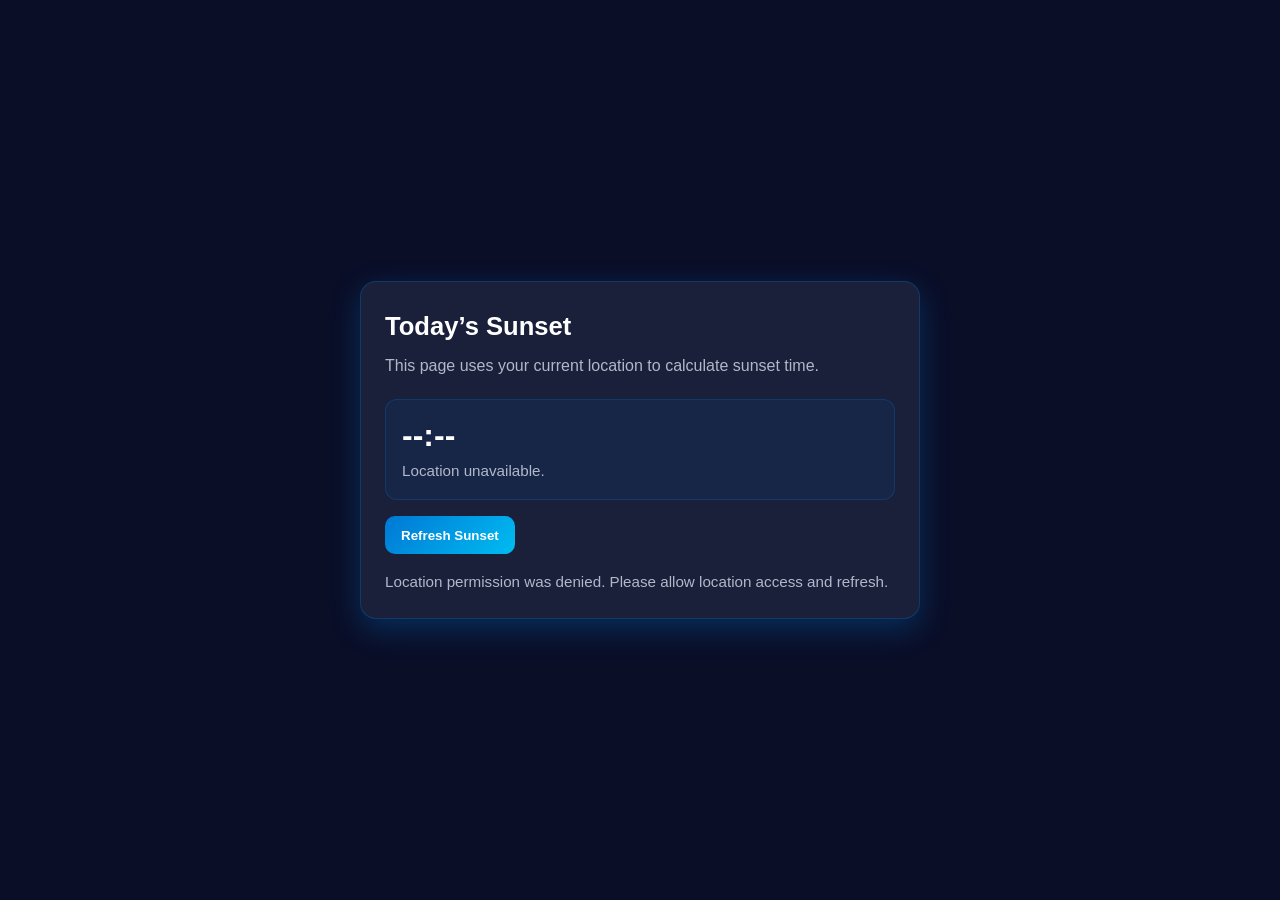
==== sunTime.html @ 174bce9b "rename" ====
<!DOCTYPE html>
<html lang="en">
	<head>
		<meta charset="UTF-8" />
		<meta name="viewport" content="width=device-width, initial-scale=1.0" />
		<title>Sunset Time by Location</title>
		<link rel="stylesheet" href="style_suntime.css" />
	</head>
	<body>
		<main class="sunset-page">
			<section class="sunset-card">
				<h1 class="sunset-title">Today’s Sunset</h1>
				<p class="sunset-subtitle">
					This page uses your current location to calculate sunset time.
				</p>

				<div class="sunset-result">
					<span id="sunset-time" class="sunset-time">--:--</span>
					<div id="sunset-date" class="sunset-meta">Waiting for location…</div>
					<div id="sunset-location" class="sunset-meta"></div>
					<div id="sunset-remaining" class="sunset-meta"></div>
				</div>

				<div class="sunset-actions">
					<button id="refresh-btn" class="sunset-btn" type="button">
						Refresh Sunset
					</button>
				</div>

				<p id="sunset-status" class="sunset-status"></p>
			</section>
		</main>

		<script>
			const sunsetTimeEl = document.getElementById("sunset-time");
			const sunsetDateEl = document.getElementById("sunset-date");
			const sunsetLocationEl = document.getElementById("sunset-location");
			const sunsetRemainingEl = document.getElementById("sunset-remaining");
			const sunsetStatusEl = document.getElementById("sunset-status");
			const refreshBtn = document.getElementById("refresh-btn");

			let activeSunsetDate = null;
			let remainingTimer = null;

			function setStatus(message) {
				sunsetStatusEl.textContent = message;
			}

			function updateRemainingTime() {
				if (!activeSunsetDate) {
					sunsetRemainingEl.textContent = "";
					return;
				}

				const now = new Date();
				const diffMs = activeSunsetDate.getTime() - now.getTime();

				if (diffMs <= 0) {
					sunsetRemainingEl.textContent = "Sunset has already passed for today.";
					return;
				}

				const totalSeconds = Math.floor(diffMs / 1000);
				const hours = Math.floor(totalSeconds / 3600);
				const minutes = Math.floor((totalSeconds % 3600) / 60);
				const seconds = totalSeconds % 60;

				sunsetRemainingEl.textContent = `Time remaining: ${hours}h ${minutes}m ${seconds}s`;
			}

			async function loadSunset(latitude, longitude) {
				const endpoint = `https://api.sunrise-sunset.org/json?lat=${latitude}&lng=${longitude}&date=today&formatted=0`;
				const response = await fetch(endpoint);

				if (!response.ok) {
					throw new Error("Failed to fetch sunset data.");
				}

				const payload = await response.json();
				if (payload.status !== "OK") {
					throw new Error("Sunset API returned an invalid response.");
				}

				const sunsetDate = new Date(payload.results.sunset);
				activeSunsetDate = sunsetDate;
				const localTime = sunsetDate.toLocaleTimeString([], {
					hour: "2-digit",
					minute: "2-digit",
				});
				const readableDate = sunsetDate.toLocaleDateString([], {
					weekday: "long",
					year: "numeric",
					month: "long",
					day: "numeric",
				});

				sunsetTimeEl.textContent = localTime;
				sunsetDateEl.textContent = readableDate;
				sunsetLocationEl.textContent = `Lat ${latitude.toFixed(4)}, Lng ${longitude.toFixed(4)}`;
				updateRemainingTime();

				if (remainingTimer) {
					clearInterval(remainingTimer);
				}
				remainingTimer = setInterval(updateRemainingTime, 1000);
				setStatus("Updated successfully.");
			}

			function fetchSunsetForCurrentLocation() {
				if (!navigator.geolocation) {
					setStatus("Geolocation is not supported by your browser.");
					sunsetDateEl.textContent = "Cannot detect location.";
					return;
				}

				setStatus("Detecting your location...");
				navigator.geolocation.getCurrentPosition(
					async (position) => {
						try {
							setStatus("Calculating today’s sunset...");
							await loadSunset(position.coords.latitude, position.coords.longitude);
						} catch (error) {
							setStatus(error.message || "Unable to calculate sunset.");
						}
					},
					(error) => {
						const message =
							error.code === error.PERMISSION_DENIED
								? "Location permission was denied. Please allow location access and refresh."
								: "Could not get your location. Please try again.";
						setStatus(message);
						sunsetDateEl.textContent = "Location unavailable.";
					},
					{
						enableHighAccuracy: true,
						timeout: 10000,
						maximumAge: 300000,
					}
				);
			}

			refreshBtn.addEventListener("click", fetchSunsetForCurrentLocation);
			fetchSunsetForCurrentLocation();
		</script>
	</body>
</html>
---- style_suntime.css ----
* {
	margin: 0;
	padding: 0;
	box-sizing: border-box;
}

:root {
	--primary-color: #0078d4;
	--secondary-color: #00bcf2;
	--accent-color: #50e6ff;
	--dark-bg: #0a0e27;
	--darker-bg: #060920;
	--card-bg: #1a1f3a;
	--text-primary: #ffffff;
	--text-secondary: #b0b8c9;
	--gradient-1: linear-gradient(135deg, #0078d4 0%, #00bcf2 100%);
	--shadow: 0 10px 30px rgba(0, 120, 212, 0.3);
}

body {
	font-family: 'Segoe UI', Tahoma, Geneva, Verdana, sans-serif;
	background: var(--dark-bg);
	color: var(--text-primary);
	line-height: 1.6;
}

.sunset-page {
	min-height: 100vh;
	display: grid;
	place-items: center;
	padding: 2rem;
}

.sunset-card {
	width: 100%;
	max-width: 560px;
	background: var(--card-bg);
	border: 1px solid rgba(0, 120, 212, 0.3);
	border-radius: 16px;
	box-shadow: var(--shadow);
	padding: 1.5rem;
}

.sunset-title {
	margin-bottom: 0.4rem;
	font-size: 1.6rem;
}

.sunset-subtitle {
	color: var(--text-secondary);
	margin-bottom: 1.25rem;
}

.sunset-result {
	border: 1px solid rgba(0, 120, 212, 0.25);
	border-radius: 12px;
	padding: 1rem;
	background: rgba(0, 120, 212, 0.08);
}

.sunset-time {
	display: block;
	font-size: 2rem;
	font-weight: 700;
	line-height: 1.2;
	margin-bottom: 0.3rem;
}

.sunset-meta {
	color: var(--text-secondary);
	font-size: 0.95rem;
}

.sunset-actions {
	margin-top: 1rem;
	display: flex;
	gap: 0.75rem;
}

.sunset-btn {
	border: 0;
	border-radius: 10px;
	padding: 0.7rem 1rem;
	background: var(--gradient-1);
	color: var(--text-primary);
	font-weight: 600;
	cursor: pointer;
}

.sunset-status {
	margin-top: 1rem;
	font-size: 0.95rem;
	color: var(--text-secondary);
}
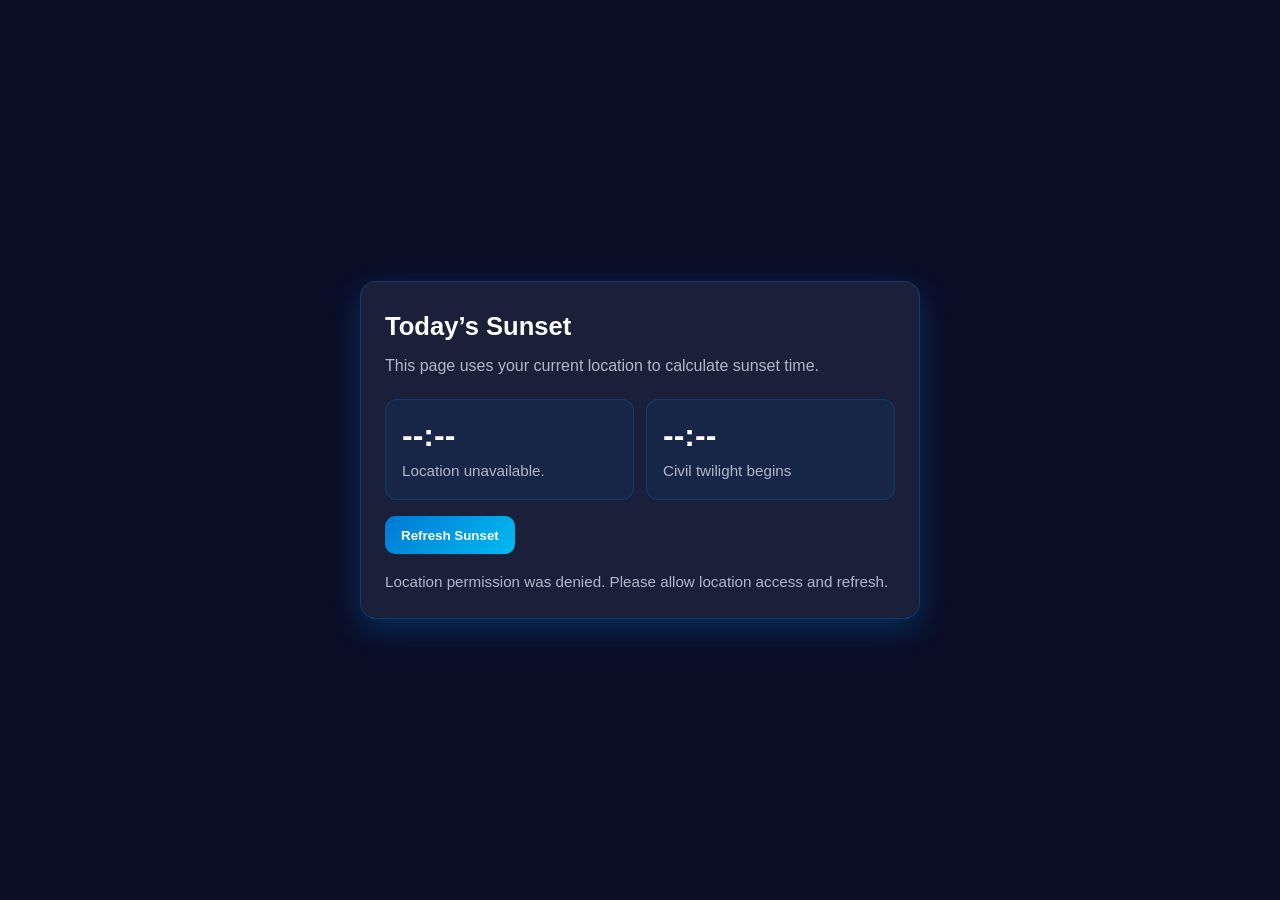
==== commit 450faab6: "civil twilight" ====
--- a/sunTime.html
+++ b/sunTime.html
@@ -1,147 +1,160 @@
-<!DOCTYPE html>
+<!doctype html>
 <html lang="en">
-	<head>
-		<meta charset="UTF-8" />
-		<meta name="viewport" content="width=device-width, initial-scale=1.0" />
-		<title>Sunset Time by Location</title>
-		<link rel="stylesheet" href="style_suntime.css" />
-	</head>
-	<body>
-		<main class="sunset-page">
-			<section class="sunset-card">
-				<h1 class="sunset-title">Today’s Sunset</h1>
-				<p class="sunset-subtitle">
-					This page uses your current location to calculate sunset time.
-				</p>
+  <head>
+    <meta charset="UTF-8" />
+    <meta name="viewport" content="width=device-width, initial-scale=1.0" />
+    <title>Sunset Time by Location</title>
+    <link rel="stylesheet" href="style_suntime.css" />
+  </head>
+  <body>
+    <main class="sunset-page">
+      <section class="sunset-card">
+        <h1 class="sunset-title">Today’s Sunset</h1>
+        <p class="sunset-subtitle">
+          This page uses your current location to calculate sunset time.
+        </p>
 
-				<div class="sunset-result">
-					<span id="sunset-time" class="sunset-time">--:--</span>
-					<div id="sunset-date" class="sunset-meta">Waiting for location…</div>
-					<div id="sunset-location" class="sunset-meta"></div>
-					<div id="sunset-remaining" class="sunset-meta"></div>
-				</div>
+        <div class="sunset-result-grid">
+          <div class="sunset-result">
+            <span id="sunset-time" class="sunset-time">--:--</span>
+            <div id="sunset-date" class="sunset-meta">Waiting for location…</div>
+          </div>
+          <div class="sunset-result">
+            <span id="civil-twilight-begin" class="sunset-time">--:--</span>
+            <div class="sunset-meta">Civil twilight begins</div>
+          </div>
+        </div>
+        <div id="sunset-remaining" class="sunset-meta"></div>
 
-				<div class="sunset-actions">
-					<button id="refresh-btn" class="sunset-btn" type="button">
-						Refresh Sunset
-					</button>
-				</div>
+        <div class="sunset-actions">
+          <button id="refresh-btn" class="sunset-btn" type="button">
+            Refresh Sunset
+          </button>
+        </div>
 
-				<p id="sunset-status" class="sunset-status"></p>
-			</section>
-		</main>
+        <p id="sunset-status" class="sunset-status"></p>
+      </section>
+    </main>
 
-		<script>
-			const sunsetTimeEl = document.getElementById("sunset-time");
-			const sunsetDateEl = document.getElementById("sunset-date");
-			const sunsetLocationEl = document.getElementById("sunset-location");
-			const sunsetRemainingEl = document.getElementById("sunset-remaining");
-			const sunsetStatusEl = document.getElementById("sunset-status");
-			const refreshBtn = document.getElementById("refresh-btn");
+    <script>
+      const sunsetTimeEl = document.getElementById("sunset-time");
+      const sunsetDateEl = document.getElementById("sunset-date");
+      const civilTwilightBeginEl = document.getElementById("civil-twilight-begin");
+      const sunsetRemainingEl = document.getElementById("sunset-remaining");
+      const sunsetStatusEl = document.getElementById("sunset-status");
+      const refreshBtn = document.getElementById("refresh-btn");
 
-			let activeSunsetDate = null;
-			let remainingTimer = null;
+      let activeSunsetDate = null;
+      let remainingTimer = null;
 
-			function setStatus(message) {
-				sunsetStatusEl.textContent = message;
-			}
+      function setStatus(message) {
+        sunsetStatusEl.textContent = message;
+      }
 
-			function updateRemainingTime() {
-				if (!activeSunsetDate) {
-					sunsetRemainingEl.textContent = "";
-					return;
-				}
+      function updateRemainingTime() {
+        if (!activeSunsetDate) {
+          sunsetRemainingEl.textContent = "";
+          return;
+        }
 
-				const now = new Date();
-				const diffMs = activeSunsetDate.getTime() - now.getTime();
+        const now = new Date();
+        const diffMs = activeSunsetDate.getTime() - now.getTime();
 
-				if (diffMs <= 0) {
-					sunsetRemainingEl.textContent = "Sunset has already passed for today.";
-					return;
-				}
+        if (diffMs <= 0) {
+          sunsetRemainingEl.textContent =
+            "Sunset has already passed for today.";
+          return;
+        }
 
-				const totalSeconds = Math.floor(diffMs / 1000);
-				const hours = Math.floor(totalSeconds / 3600);
-				const minutes = Math.floor((totalSeconds % 3600) / 60);
-				const seconds = totalSeconds % 60;
+        const totalSeconds = Math.floor(diffMs / 1000);
+        const hours = Math.floor(totalSeconds / 3600);
+        const minutes = Math.floor((totalSeconds % 3600) / 60);
+        const seconds = totalSeconds % 60;
 
-				sunsetRemainingEl.textContent = `Time remaining: ${hours}h ${minutes}m ${seconds}s`;
-			}
+        sunsetRemainingEl.textContent = `Time remaining: ${hours}h ${minutes}m ${seconds}s`;
+      }
 
-			async function loadSunset(latitude, longitude) {
-				const endpoint = `https://api.sunrise-sunset.org/json?lat=${latitude}&lng=${longitude}&date=today&formatted=0`;
-				const response = await fetch(endpoint);
+      async function loadSunset(latitude, longitude) {
+        const endpoint = `https://api.sunrise-sunset.org/json?lat=${latitude}&lng=${longitude}&date=today&formatted=0`;
+        const response = await fetch(endpoint);
 
-				if (!response.ok) {
-					throw new Error("Failed to fetch sunset data.");
-				}
+        if (!response.ok) {
+          throw new Error("Failed to fetch sunset data.");
+        }
 
-				const payload = await response.json();
-				if (payload.status !== "OK") {
-					throw new Error("Sunset API returned an invalid response.");
-				}
+        const payload = await response.json();
+        if (payload.status !== "OK") {
+          throw new Error("Sunset API returned an invalid response.");
+        }
 
-				const sunsetDate = new Date(payload.results.sunset);
-				activeSunsetDate = sunsetDate;
-				const localTime = sunsetDate.toLocaleTimeString([], {
-					hour: "2-digit",
-					minute: "2-digit",
-				});
-				const readableDate = sunsetDate.toLocaleDateString([], {
-					weekday: "long",
-					year: "numeric",
-					month: "long",
-					day: "numeric",
-				});
+        const sunsetDate = new Date(payload.results.sunset);
+        activeSunsetDate = sunsetDate;
+        const localTime = sunsetDate.toLocaleTimeString([], {
+          hour: "2-digit",
+          minute: "2-digit",
+        });
+        const readableDate = sunsetDate.toLocaleDateString([], {
+          weekday: "long",
+          year: "numeric",
+          month: "long",
+          day: "numeric",
+        });
+        const civilTwilightBeginDate = new Date(payload.results.civil_twilight_begin);
+        const civilTwilightBeginTime = civilTwilightBeginDate.toLocaleTimeString([], {
+          hour: "2-digit",
+          minute: "2-digit",
+        });
 
-				sunsetTimeEl.textContent = localTime;
-				sunsetDateEl.textContent = readableDate;
-				sunsetLocationEl.textContent = `Lat ${latitude.toFixed(4)}, Lng ${longitude.toFixed(4)}`;
-				updateRemainingTime();
+        sunsetTimeEl.textContent = localTime;
+        sunsetDateEl.textContent = readableDate;
+        civilTwilightBeginEl.textContent = civilTwilightBeginTime;
+        updateRemainingTime();
 
-				if (remainingTimer) {
-					clearInterval(remainingTimer);
-				}
-				remainingTimer = setInterval(updateRemainingTime, 1000);
-				setStatus("Updated successfully.");
-			}
+        if (remainingTimer) {
+          clearInterval(remainingTimer);
+        }
+        remainingTimer = setInterval(updateRemainingTime, 1000);
+        setStatus("Updated successfully.");
+      }
 
-			function fetchSunsetForCurrentLocation() {
-				if (!navigator.geolocation) {
-					setStatus("Geolocation is not supported by your browser.");
-					sunsetDateEl.textContent = "Cannot detect location.";
-					return;
-				}
+      function fetchSunsetForCurrentLocation() {
+        if (!navigator.geolocation) {
+          setStatus("Geolocation is not supported by your browser.");
+          sunsetDateEl.textContent = "Cannot detect location.";
+          return;
+        }
 
-				setStatus("Detecting your location...");
-				navigator.geolocation.getCurrentPosition(
-					async (position) => {
-						try {
-							setStatus("Calculating today’s sunset...");
-							await loadSunset(position.coords.latitude, position.coords.longitude);
-						} catch (error) {
-							setStatus(error.message || "Unable to calculate sunset.");
-						}
-					},
-					(error) => {
-						const message =
-							error.code === error.PERMISSION_DENIED
-								? "Location permission was denied. Please allow location access and refresh."
-								: "Could not get your location. Please try again.";
-						setStatus(message);
-						sunsetDateEl.textContent = "Location unavailable.";
-					},
-					{
-						enableHighAccuracy: true,
-						timeout: 10000,
-						maximumAge: 300000,
-					}
-				);
-			}
+        setStatus("Detecting your location...");
+        navigator.geolocation.getCurrentPosition(
+          async (position) => {
+            try {
+              setStatus("Calculating today’s sunset...");
+              await loadSunset(
+                position.coords.latitude,
+                position.coords.longitude,
+              );
+            } catch (error) {
+              setStatus(error.message || "Unable to calculate sunset.");
+            }
+          },
+          (error) => {
+            const message =
+              error.code === error.PERMISSION_DENIED
+                ? "Location permission was denied. Please allow location access and refresh."
+                : "Could not get your location. Please try again.";
+            setStatus(message);
+            sunsetDateEl.textContent = "Location unavailable.";
+          },
+          {
+            enableHighAccuracy: true,
+            timeout: 10000,
+            maximumAge: 300000,
+          },
+        );
+      }
 
-			refreshBtn.addEventListener("click", fetchSunsetForCurrentLocation);
-			fetchSunsetForCurrentLocation();
-		</script>
-	</body>
+      refreshBtn.addEventListener("click", fetchSunsetForCurrentLocation);
+      fetchSunsetForCurrentLocation();
+    </script>
+  </body>
 </html>
-
--- a/style_suntime.css
+++ b/style_suntime.css
@@ -58,6 +58,12 @@
 	background: rgba(0, 120, 212, 0.08);
 }
 
+.sunset-result-grid {
+	display: grid;
+	grid-template-columns: repeat(2, minmax(0, 1fr));
+	gap: 0.75rem;
+}
+
 .sunset-time {
 	display: block;
 	font-size: 2rem;
@@ -69,6 +75,16 @@
 .sunset-meta {
 	color: var(--text-secondary);
 	font-size: 0.95rem;
+}
+
+#sunset-remaining {
+	margin-top: 0.75rem;
+}
+
+@media (max-width: 640px) {
+	.sunset-result-grid {
+		grid-template-columns: 1fr;
+	}
 }
 
 .sunset-actions {
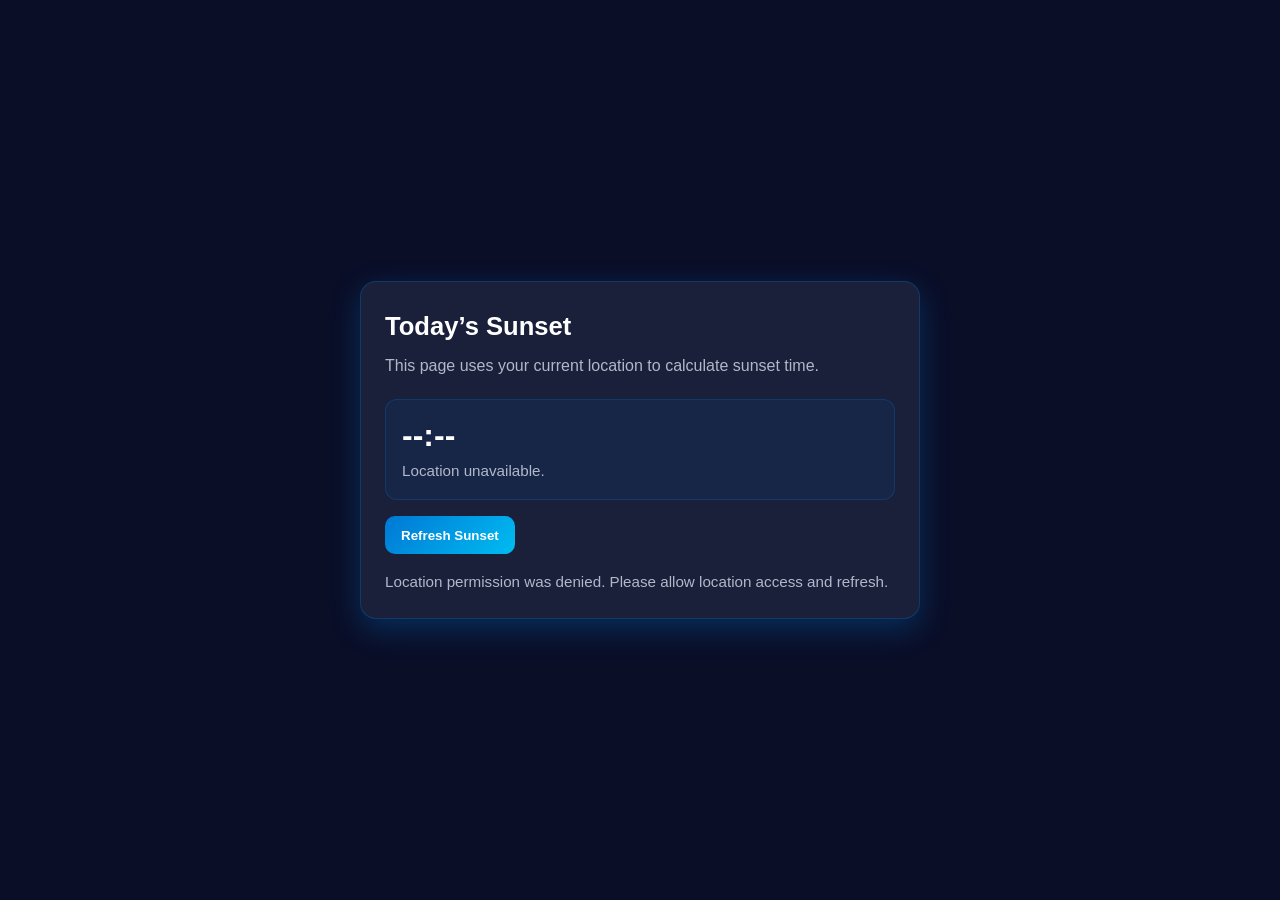
==== commit 56f72895: "without twil" ====
--- a/sunTime.html
+++ b/sunTime.html
@@ -14,15 +14,9 @@
           This page uses your current location to calculate sunset time.
         </p>
 
-        <div class="sunset-result-grid">
-          <div class="sunset-result">
-            <span id="sunset-time" class="sunset-time">--:--</span>
-            <div id="sunset-date" class="sunset-meta">Waiting for location…</div>
-          </div>
-          <div class="sunset-result">
-            <span id="civil-twilight-begin" class="sunset-time">--:--</span>
-            <div class="sunset-meta">Civil twilight begins</div>
-          </div>
+        <div class="sunset-result">
+          <span id="sunset-time" class="sunset-time">--:--</span>
+          <div id="sunset-date" class="sunset-meta">Waiting for location…</div>
         </div>
         <div id="sunset-remaining" class="sunset-meta"></div>
 
@@ -39,7 +33,6 @@
     <script>
       const sunsetTimeEl = document.getElementById("sunset-time");
       const sunsetDateEl = document.getElementById("sunset-date");
-      const civilTwilightBeginEl = document.getElementById("civil-twilight-begin");
       const sunsetRemainingEl = document.getElementById("sunset-remaining");
       const sunsetStatusEl = document.getElementById("sunset-status");
       const refreshBtn = document.getElementById("refresh-btn");
@@ -99,15 +92,9 @@
           month: "long",
           day: "numeric",
         });
-        const civilTwilightBeginDate = new Date(payload.results.civil_twilight_begin);
-        const civilTwilightBeginTime = civilTwilightBeginDate.toLocaleTimeString([], {
-          hour: "2-digit",
-          minute: "2-digit",
-        });
 
         sunsetTimeEl.textContent = localTime;
         sunsetDateEl.textContent = readableDate;
-        civilTwilightBeginEl.textContent = civilTwilightBeginTime;
         updateRemainingTime();
 
         if (remainingTimer) {
--- a/style_suntime.css
+++ b/style_suntime.css
@@ -58,12 +58,6 @@
 	background: rgba(0, 120, 212, 0.08);
 }
 
-.sunset-result-grid {
-	display: grid;
-	grid-template-columns: repeat(2, minmax(0, 1fr));
-	gap: 0.75rem;
-}
-
 .sunset-time {
 	display: block;
 	font-size: 2rem;
@@ -79,12 +73,6 @@
 
 #sunset-remaining {
 	margin-top: 0.75rem;
-}
-
-@media (max-width: 640px) {
-	.sunset-result-grid {
-		grid-template-columns: 1fr;
-	}
 }
 
 .sunset-actions {
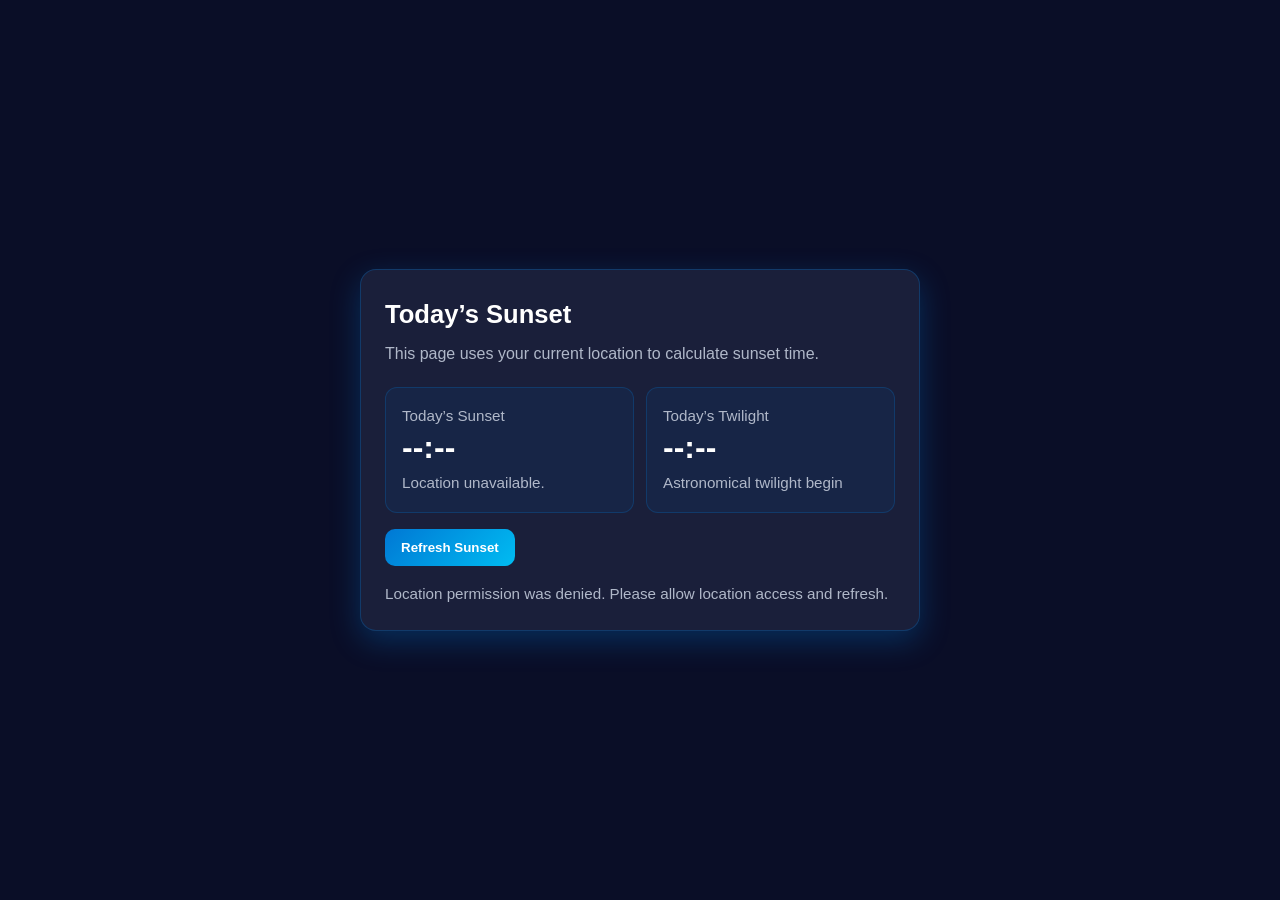
==== commit d5a08fe9: "twilight" ====
--- a/sunTime.html
+++ b/sunTime.html
@@ -14,9 +14,17 @@
           This page uses your current location to calculate sunset time.
         </p>
 
-        <div class="sunset-result">
-          <span id="sunset-time" class="sunset-time">--:--</span>
-          <div id="sunset-date" class="sunset-meta">Waiting for location…</div>
+        <div class="sunset-result-grid">
+          <div class="sunset-result">
+            <div class="sunset-meta">Today’s Sunset</div>
+            <span id="sunset-time" class="sunset-time">--:--</span>
+            <div id="sunset-date" class="sunset-meta">Waiting for location…</div>
+          </div>
+          <div class="sunset-result">
+            <div class="sunset-meta">Today’s Twilight</div>
+            <span id="twilight-time" class="sunset-time">--:--</span>
+            <div class="sunset-meta">Astronomical twilight begin</div>
+          </div>
         </div>
         <div id="sunset-remaining" class="sunset-meta"></div>
 
@@ -32,6 +40,7 @@
 
     <script>
       const sunsetTimeEl = document.getElementById("sunset-time");
+      const twilightTimeEl = document.getElementById("twilight-time");
       const sunsetDateEl = document.getElementById("sunset-date");
       const sunsetRemainingEl = document.getElementById("sunset-remaining");
       const sunsetStatusEl = document.getElementById("sunset-status");
@@ -92,8 +101,14 @@
           month: "long",
           day: "numeric",
         });
+        const twilightDate = new Date(payload.results.astronomical_twilight_begin);
+        const twilightTime = twilightDate.toLocaleTimeString([], {
+          hour: "2-digit",
+          minute: "2-digit",
+        });
 
         sunsetTimeEl.textContent = localTime;
+        twilightTimeEl.textContent = twilightTime;
         sunsetDateEl.textContent = readableDate;
         updateRemainingTime();
 
--- a/style_suntime.css
+++ b/style_suntime.css
@@ -58,6 +58,12 @@
 	background: rgba(0, 120, 212, 0.08);
 }
 
+.sunset-result-grid {
+	display: grid;
+	grid-template-columns: repeat(2, minmax(0, 1fr));
+	gap: 0.75rem;
+}
+
 .sunset-time {
 	display: block;
 	font-size: 2rem;
@@ -96,3 +102,47 @@
 	font-size: 0.95rem;
 	color: var(--text-secondary);
 }
+
+@media (max-width: 640px) {
+	.sunset-page {
+		padding: 1rem;
+	}
+
+	.sunset-card {
+		padding: 1.1rem;
+	}
+
+	.sunset-title {
+		font-size: 1.4rem;
+		margin-bottom: 0.5rem;
+	}
+
+	.sunset-subtitle {
+		margin-bottom: 1rem;
+	}
+
+	.sunset-result-grid {
+		grid-template-columns: 1fr;
+		gap: 1rem;
+	}
+
+	.sunset-result {
+		padding: 1rem;
+	}
+
+	.sunset-time {
+		font-size: 1.8rem;
+	}
+
+	#sunset-remaining {
+		margin-top: 1rem;
+	}
+
+	.sunset-actions {
+		margin-top: 1rem;
+	}
+
+	.sunset-btn {
+		width: 100%;
+	}
+}
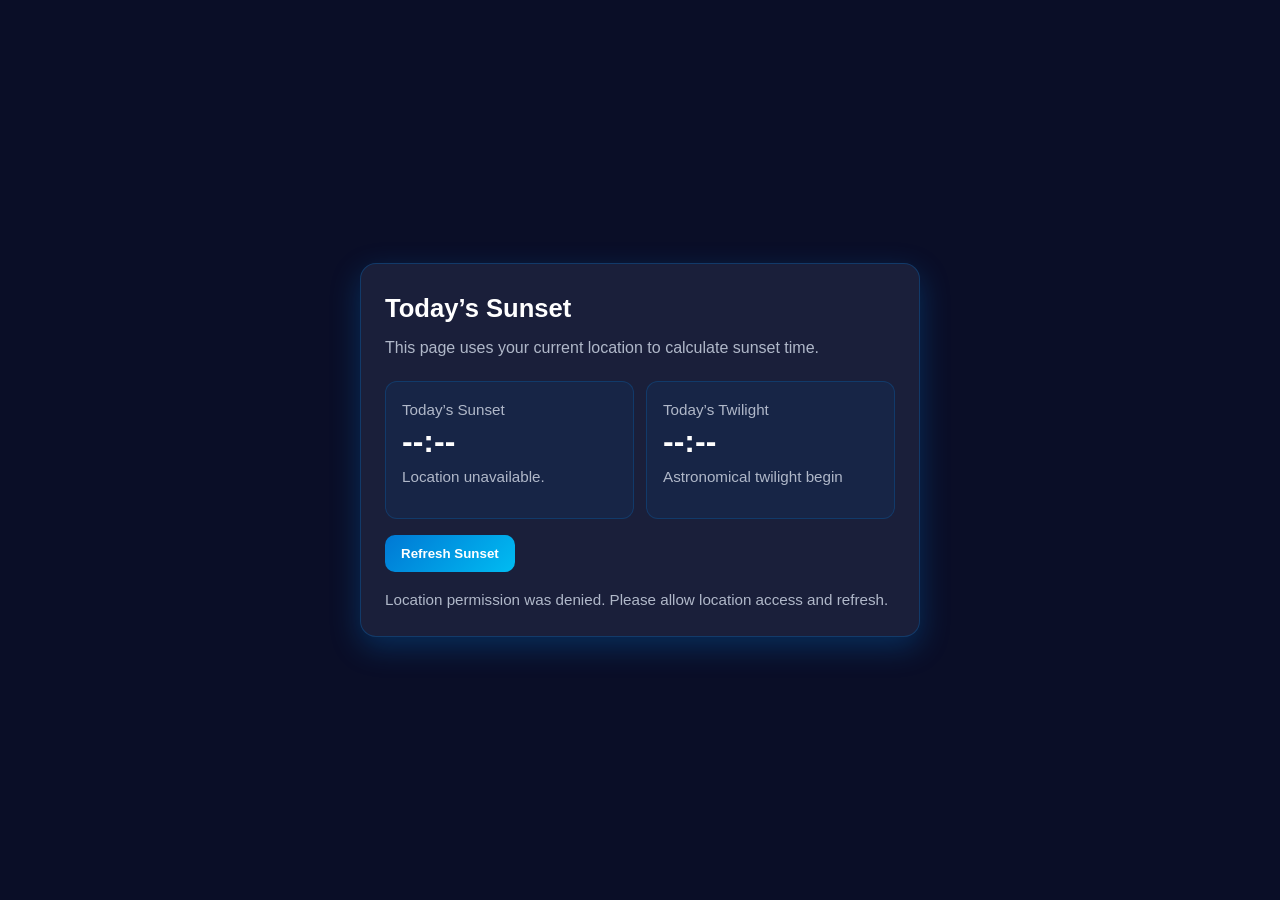
==== commit 9414f351: "time remaning" ====
--- a/sunTime.html
+++ b/sunTime.html
@@ -19,14 +19,15 @@
             <div class="sunset-meta">Today’s Sunset</div>
             <span id="sunset-time" class="sunset-time">--:--</span>
             <div id="sunset-date" class="sunset-meta">Waiting for location…</div>
+            <div id="sunset-remaining" class="sunset-meta"></div>
           </div>
           <div class="sunset-result">
             <div class="sunset-meta">Today’s Twilight</div>
             <span id="twilight-time" class="sunset-time">--:--</span>
             <div class="sunset-meta">Astronomical twilight begin</div>
+            <div id="twilight-remaining" class="sunset-meta"></div>
           </div>
         </div>
-        <div id="sunset-remaining" class="sunset-meta"></div>
 
         <div class="sunset-actions">
           <button id="refresh-btn" class="sunset-btn" type="button">
@@ -43,29 +44,21 @@
       const twilightTimeEl = document.getElementById("twilight-time");
       const sunsetDateEl = document.getElementById("sunset-date");
       const sunsetRemainingEl = document.getElementById("sunset-remaining");
+      const twilightRemainingEl = document.getElementById("twilight-remaining");
       const sunsetStatusEl = document.getElementById("sunset-status");
       const refreshBtn = document.getElementById("refresh-btn");
 
       let activeSunsetDate = null;
+      let activeTwilightDate = null;
       let remainingTimer = null;
 
       function setStatus(message) {
         sunsetStatusEl.textContent = message;
       }
 
-      function updateRemainingTime() {
-        if (!activeSunsetDate) {
-          sunsetRemainingEl.textContent = "";
-          return;
-        }
-
-        const now = new Date();
-        const diffMs = activeSunsetDate.getTime() - now.getTime();
-
+      function formatRemaining(diffMs) {
         if (diffMs <= 0) {
-          sunsetRemainingEl.textContent =
-            "Sunset has already passed for today.";
-          return;
+          return null;
         }
 
         const totalSeconds = Math.floor(diffMs / 1000);
@@ -73,7 +66,29 @@
         const minutes = Math.floor((totalSeconds % 3600) / 60);
         const seconds = totalSeconds % 60;
 
-        sunsetRemainingEl.textContent = `Time remaining: ${hours}h ${minutes}m ${seconds}s`;
+        return `${hours}h ${minutes}m ${seconds}s`;
+      }
+
+      function updateRemainingTime() {
+        const now = new Date();
+
+        if (activeSunsetDate) {
+          const sunsetRemaining = formatRemaining(activeSunsetDate.getTime() - now.getTime());
+          sunsetRemainingEl.textContent = sunsetRemaining
+            ? `Sunset remaining: ${sunsetRemaining}`
+            : "Sunset has already passed for today.";
+        } else {
+          sunsetRemainingEl.textContent = "";
+        }
+
+        if (activeTwilightDate) {
+          const twilightRemaining = formatRemaining(activeTwilightDate.getTime() - now.getTime());
+          twilightRemainingEl.textContent = twilightRemaining
+            ? `Twilight remaining: ${twilightRemaining}`
+            : "Twilight has already passed for today.";
+        } else {
+          twilightRemainingEl.textContent = "";
+        }
       }
 
       async function loadSunset(latitude, longitude) {
@@ -102,6 +117,7 @@
           day: "numeric",
         });
         const twilightDate = new Date(payload.results.astronomical_twilight_begin);
+        activeTwilightDate = twilightDate;
         const twilightTime = twilightDate.toLocaleTimeString([], {
           hour: "2-digit",
           minute: "2-digit",
--- a/style_suntime.css
+++ b/style_suntime.css
@@ -77,7 +77,8 @@
 	font-size: 0.95rem;
 }
 
-#sunset-remaining {
+#sunset-remaining,
+#twilight-remaining {
 	margin-top: 0.75rem;
 }
 
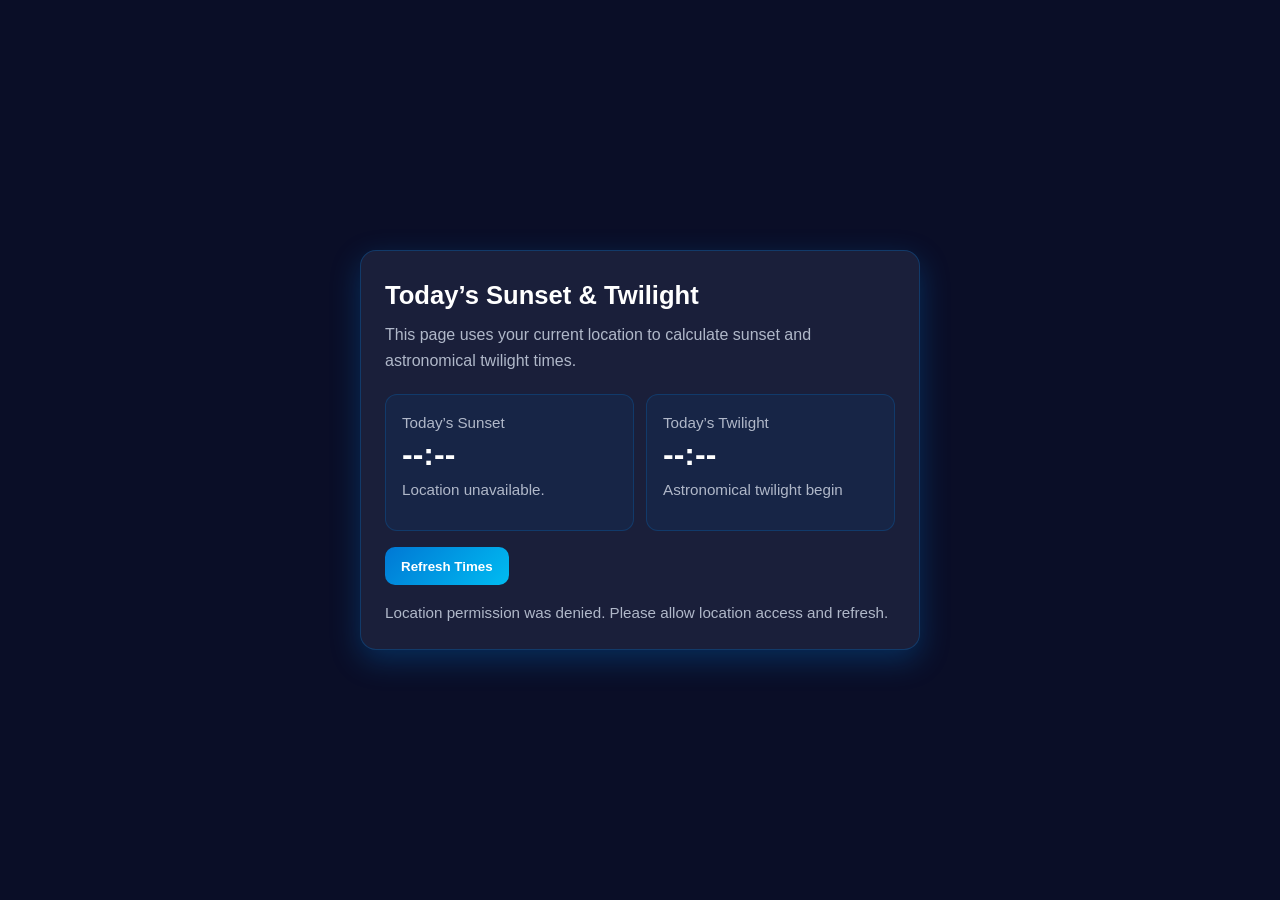
==== commit 40a00c7a: "change txt" ====
--- a/sunTime.html
+++ b/sunTime.html
@@ -3,15 +3,16 @@
   <head>
     <meta charset="UTF-8" />
     <meta name="viewport" content="width=device-width, initial-scale=1.0" />
-    <title>Sunset Time by Location</title>
+    <title>Sunset & Twilight by Location</title>
     <link rel="stylesheet" href="style_suntime.css" />
   </head>
   <body>
     <main class="sunset-page">
       <section class="sunset-card">
-        <h1 class="sunset-title">Today’s Sunset</h1>
+        <h1 class="sunset-title">Today’s Sunset & Twilight</h1>
         <p class="sunset-subtitle">
-          This page uses your current location to calculate sunset time.
+          This page uses your current location to calculate sunset and
+          astronomical twilight times.
         </p>
 
         <div class="sunset-result-grid">
@@ -31,7 +32,7 @@
 
         <div class="sunset-actions">
           <button id="refresh-btn" class="sunset-btn" type="button">
-            Refresh Sunset
+            Refresh Times
           </button>
         </div>
 
